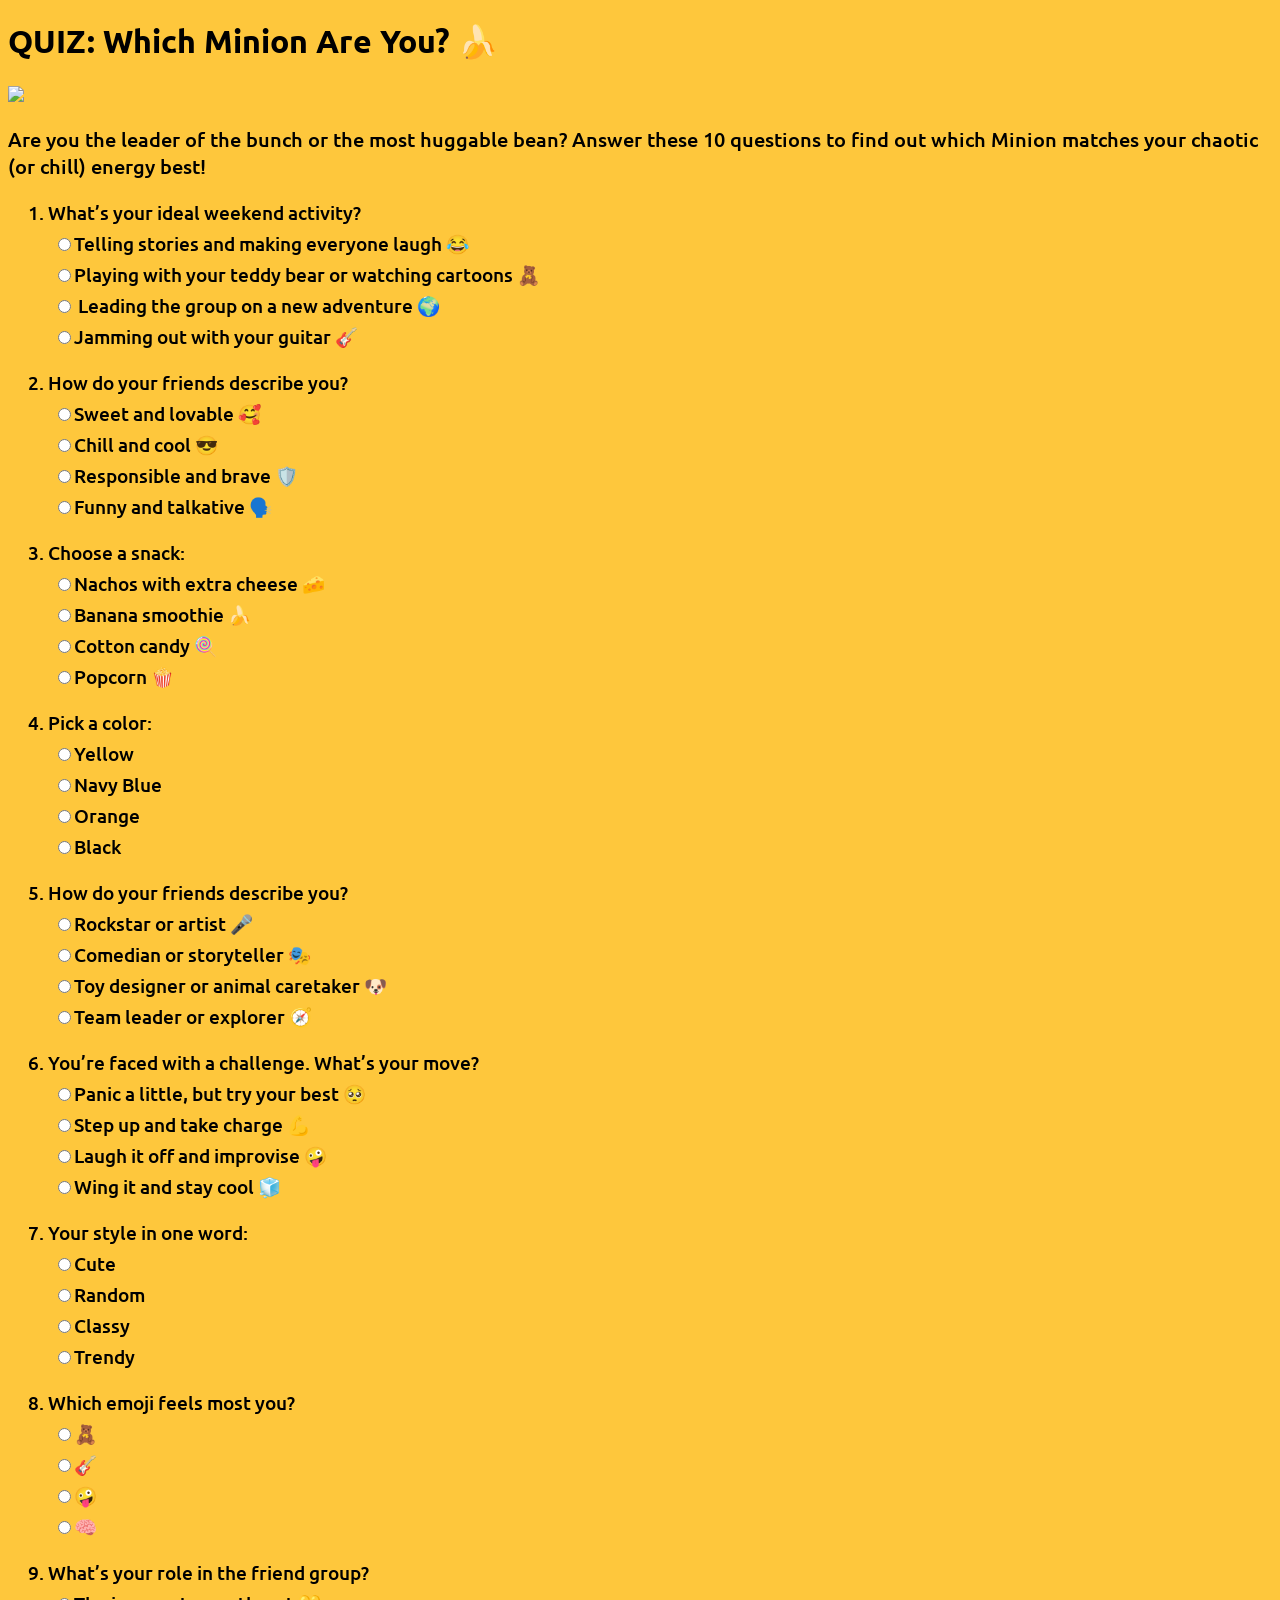
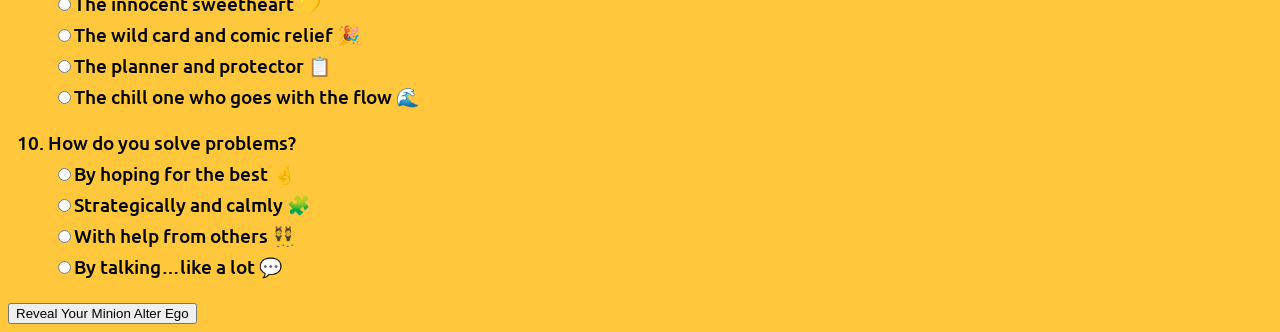
==== index.html @ 7ed749e5 "Rename l2elyas_quiz.html to index.html" ====
﻿<!DOCTYPE html>
<html lang="en">
<head>
<meta charset="UTF-8">
<title>Which Minion are you</title>  
<link rel="stylesheet" href="l2elyas_quiz.css">
<link rel="preconnect" href="https://fonts.googleapis.com">
<link rel="preconnect" href="https://fonts.gstatic.com" crossorigin>
<link href="https://fonts.googleapis.com/css2?family=Ubuntu:ital,wght@0,300;0,400;0,500;0,700;1,300;1,400;1,500;1,700&display=swap" rel="stylesheet">  
<style>
  /* this style just aligns answers vertically */
  label { display: block; }
  /* don't put your style here... add your own .css file */
</style>
</head>
<body>

<script src="https://student.cs.uwaterloo.ca/~cs100/js/cs100-s25-a2-quiz.js"></script>
<script>

/************************************************************************************
  For this quiz, you need to have a specific number of possible results (or outcomes)
  MODIFY THIS VALUE TO MATCH YOUR QUIZ
 ************************************************************************************/
  
  const num_results = 4
  
/************************************************************************************

 The only other "coding" you have to do is establish the weights for each of your
 results for each possible question AND answer combination.
 
 REMEMBER! in Computer Science we start counting at zero (0), so:
 * if you have four possible results, they will be r0, r1, r2, r3
 * similarly, the first question will be q0, then q1, q2, etc.
 * and for each question, there will be answer a0, then a1, a2, etc.
 
 Putting that all together, we use the following notation:
 
 qXaYrZ determines how:
 * result rZ's score is affected if the user picks
 * answer aY on
 * question qX
 
 This is known as the "weight" of rZ if answer aY is picked on question qX
 
 so q0a2r3 corresponds to result r3's weight if answer a2 is picked on question q0
 
 You will need to populate an "array", with all of the possible weights:
 
 We recommend you establish a range of weights such as 0...5 or -10...10
 A HIGH value means that the result is MORE likely to answer the question that way
 A LOW  value means the result is LESS likely to answer the question that way.
 
 Example: if your results are animals (e.g., Which animal are you most like?)
 and the results are r0: Tiger, r1: Penguin, r2: Bear
 and the question is:
 q0: Where would you prefer to hang out?
     a0: The jungle
     a1: Antarctica
 
 For a0: the jungle, we'll assign Tiger: 5, Penguin: 0, Bear: 2
 For a1: Antarctica, we'll assign Tiger: 0, Penguin: 5, Bear: 3
 
 Note that the number of possible answers does NOT need to match the number of
 possible results.
 
 Also, you don't have to put all results as "extremes". A bear would probably prefer
 the Antarctic, but could be okay in the jungle.
 
 The weights for q0a0 are given as: [a0q0r0, a0q0r1, a0q0r2] e.g.,  [5, 0, 2]
 The weights for q0a1 are: [a0q1r0, a0q1r1, a0q1r2] e.g., [0, 5, 3]
 
 Putting them together, the weights for all of q0 are:
 
 [[a0q0r0, a0q0r1, a0q0r2], [a0q1r0, a0q1r1, a0q1r2]] e.g., [[0, 5, 3], [5, 0, 2]]
 
 You will create a massive array with all of the question/answer/result possibilities
 
var weights = [
  [[q0a0r0, q0a0r1, q0a0r2, ...], [q0a1r0, q0a1r1, ...], [q0a2r0, ...], [...]],
  [[q1a0r0, q1a0r1, q1a0r2, ...], [q1a1r0, q1a1r1, ...], [...]],
  [[...], [...], [...]],
  [[...], [...], [...]]
]

 Common mistake to avoid: messing up your commas and your square brackets
 PRO TIP: put commas after everything UNLESS the next "thing" is a closing ]
 
 If nothing is happening, you may have a syntax error. 
 In Chrome, you may get some debugging information.
 Try turning on "Developer Tools" [Ctrl-Shift-I] and click on the "Console" tab
 and look for errors 
 
*************************************************************************************/

// The Harry Potter weights: (you will replace these with your own)

const weights = [
	[[1, 0, 0, 5],[0, 0, 5, 1],[5, 1, 0, 0],[0, 5, 0, 0]],
	[[0, 0, 5, 1],[0, 5, 0, 0],[5, 1, 0, 0],[0, 0, 1, 5]],
	[[0, 0, 1, 5],[5, 1, 0, 0],[0, 0, 5, 1],[0, 5, 0, 0]], 
	[[0, 0, 5, 1],[5, 1, 0, 0],[0, 0, 0, 5],[0, 5, 0, 0]],
	[[0, 5, 0, 0],[0, 0, 0, 5],[0, 0, 5, 1],[5, 1, 0, 0]],
	[[1, 0, 5, 0],[5, 1, 0, 0],[0, 0, 0, 5],[0, 5, 0, 0]],
	[[0, 0, 5, 0],[0, 0, 0, 5],[5, 0, 0, 0],[0, 5, 0, 0]],
	[[0, 0, 5, 1],[0, 5, 0, 0],[0, 0, 0, 5],[5, 1, 0, 0]],
	[[0, 0, 5, 1],[0, 0, 0, 5],[5, 1, 0, 0],[0, 5, 0, 0]],
    [[0, 0, 1, 5],[5, 1, 0, 0],[0, 0, 5, 1],[0, 5, 0, 0]], 
];


/************************************************************************************
  Change the following from false to true to display all results at the start
  (useful for testing and styling your responses)
*************************************************************************************/

  var always_show = false

</script>

<!--

That was the JavaScript part, now for the HTML part.

A) FORMATTING YOUR QUESTION AND ANSWERS:
  
   For each question, you need the question itself, and then the answers, where the answers
   need to be given as:
   
   <label><input type="radio" name="qX" value="aY">Text for aY of qX</label>
   
   For example:
   
   <label><input type="radio" name="q0" value="a0">The jungle</label>
   <label><input type="radio" name="q0" value="a1">Antarctica</label>
   
   (you may add classes if you wish to style them and/or you can also style the input and label tags)
   
   IMPORTANT: the number of questions and the number of answers per question
              must match the weights you have defined above

B) PROVIDING A BUTTON TO CHECK THE RESULTS

   You need to add the attribute onclick="quiz()" to an element
   (typically a <button> but it could be anything)
   
   For example:
   
   <button type="button" onclick="quiz()">Find out what kind of animal you are...</button>
  
C) PROVIDING SECTIONS FOR PRESENTING THE RESULTS

  You need to have id's for the following elements:
  id="incomplete"
  id="result0", id="result1", etc.
  (typically a <div> but they can be anything)
  
  <div id="incomplete">You have not answered all of the questions!</div> 
  <div id="result0">You are a Tiger!</div>
  <div id="result1">You are a Penguin!</div>
  <div id="result2">You are a Bear!</div>

  Note that when the page loads, it hides all your results...
  ... _unless_ you've change always_show = true above...
  but there may be a flicker when the page loads and the results are hidden
  
  adding the style attribute "display: none;" to your result classes will prevent this
  For now, it has been added inline below
  (e.g., <div id="result0" style="display: none;">)
  
  

-->


<h1>QUIZ: Which Minion Are You? 🍌</h1>
<img src="20d9b12dc7bfbc6b9bc7fa9587ee6312-removebg-preview.png">
<p>Are you the leader of the bunch or the most huggable bean? Answer these 10 questions to find out which Minion matches your chaotic (or chill) energy best!

<ol>

<li>What’s your ideal weekend activity?

<label><input type="radio" name="q0" value="a0">Telling stories and making everyone laugh 😂</label>
<label><input type="radio" name="q0" value="a1">Playing with your teddy bear or watching cartoons 🧸</label>
<label><input type="radio" name="q0" value="a2"> Leading the group on a new adventure 🌍</label>
<label><input type="radio" name="q0" value="a3">Jamming out with your guitar 🎸</label>

<li>How do your friends describe you?

<label><input type="radio" name="q1" value="a0">Sweet and lovable 🥰</label>
<label><input type="radio" name="q1" value="a1">Chill and cool 😎</label>
<label><input type="radio" name="q1" value="a2">Responsible and brave 🛡️</label>
<label><input type="radio" name="q1" value="a3">Funny and talkative 🗣️</label>

<li>Choose a snack:

<label><input type="radio" name="q2" value="a0">Nachos with extra cheese 🧀</label>
<label><input type="radio" name="q2" value="a1">Banana smoothie 🍌</label>
<label><input type="radio" name="q2" value="a2">Cotton candy 🍭</label>
<label><input type="radio" name="q2" value="a3">Popcorn 🍿</label>


<li>Pick a color:

<label><input type="radio" name="q3" value="a0">Yellow</label>
<label><input type="radio" name="q3" value="a1">Navy Blue</label>
<label><input type="radio" name="q3" value="a2">Orange</label>
<label><input type="radio" name="q3" value="a3">Black</label>

<li>How do your friends describe you?

<label><input type="radio" name="q4" value="a0">Rockstar or artist 🎤</label>
<label><input type="radio" name="q4" value="a1">Comedian or storyteller 🎭</label>
<label><input type="radio" name="q4" value="a2">Toy designer or animal caretaker 🐶</label>
<label><input type="radio" name="q4" value="a3">Team leader or explorer 🧭</label>

<li>You’re faced with a challenge. What’s your move?

<label><input type="radio" name="q5" value="a0">Panic a little, but try your best 🥺</label>
<label><input type="radio" name="q5" value="a1">Step up and take charge 💪</label>
<label><input type="radio" name="q5" value="a2">Laugh it off and improvise 🤪</label>
<label><input type="radio" name="q5" value="a3">Wing it and stay cool 🧊</label>

<li>Your style in one word:

<label><input type="radio" name="q6" value="a0">Cute</label>
<label><input type="radio" name="q6" value="a1">Random</label>
<label><input type="radio" name="q6" value="a2">Classy</label>
<label><input type="radio" name="q6" value="a3">Trendy</label>

<li>Which emoji feels most you?
<label><input type="radio" name="q7" value="a0">🧸</label>
<label><input type="radio" name="q7" value="a1">🎸</label>
<label><input type="radio" name="q7" value="a2">🤪</label>
<label><input type="radio" name="q7" value="a3">🧠</label>

<li>What’s your role in the friend group?

<label><input type="radio" name="q8" value="a0">The innocent sweetheart 💛</label>
<label><input type="radio" name="q8" value="a1">The wild card and comic relief 🎉</label>
<label><input type="radio" name="q8" value="a2">The planner and protector 📋</label>
<label><input type="radio" name="q8" value="a3">The chill one who goes with the flow 🌊</label>

<li>How do you solve problems?

<label><input type="radio" name="q9" value="a0">By hoping for the best 🤞</label>
<label><input type="radio" name="q9" value="a1">Strategically and calmly 🧩</label>
<label><input type="radio" name="q9" value="a2">With help from others 👯</label>
<label><input type="radio" name="q9" value="a3">By talking…like a lot 💬</label>

</ol>

<button type="button" onclick="quiz()">Reveal Your Minion Alter Ego</button>

<div id="incomplete" style="display: none;">
You have not answered all of the questions yet.
</div>

<div id="result0" style="display: none;">
<h2>🍌 Kevin – The Leader</h2>
<p>You’re Kevin, the tall, responsible, and courageous Minion! You always try to keep things under control, especially when your friends get a little too chaotic. Deep down, you care a lot, even if you act like the "mom friend" of the group.
<p><strong>Strengths</strong>: Leadership, bravery, loyalty
<p><strong>Weakness</strong>: Overthinking, bossy moments
<img src="wall-murals-minion-kevin.jpg-removebg-preview.png" class="image">
</div>

<div id="result1" style="display: none;">
<h2>🎸 Stuart – The Cool One</h2>
<p>You’re Stuart, the one with major chill vibes. You’ve got talent, style, and a mischievous side. You prefer to stay out of drama, but when the moment calls for it, you bring the fun and the guitar solo.
<p><strong>Strengths</strong>: Creativity, confidence, humor
<p><strong>Weakness</strong>: Laziness, easily distracted
<img src="Stuart_with_guitar-removebg-preview.png" class="image">
</div>


<div id="result2" style="display: none;">
<h2>🧸 Bob – The Sweetheart</h2>
<p>You’re Bob, the softest cinnamon roll of the squad. You’re kind-hearted, adorable, and have a deep love for life (and teddy bears). Everyone wants to protect you, but you’re braver than you look.
<p><strong>Strengths</strong>: Kindness, empathy, optimism
<p><strong>Weakness</strong>: Naïve, emotional
<img src="Bob_Bear_27s-removebg-preview.png" class="image">
</div>

<div id="result3" style="display: none;">
<h2>🤪 Otto – The Goofball</h2>
<p>You’re Otto, the energetic new kid who talks a lot. You might get sidetracked easily, but your joy and humor are contagious. You’re lovable, chaotic, and never afraid to be yourself—even if it’s a little weird.
<p><strong>Strengths</strong>: Enthusiasm, storytelling, loyalty
<p><strong>Weakness</strong>:Always rambling, clumsy
<img src="i_love_gru_otto_the_minion_by_tryfonasgogos_dhrnqag-fullview-removebg-preview.png" class="image">
</div>



</body>
</html>
---- l2elyas_quiz.css ----
body {
	background-color: #fec73c;
	font-family: "Ubuntu", sans-serif;
	font-weight: 500;
	font-style: normal;
	text-align: auto;
}

img{
	width: 40%;
}

li{
	margin-bottom: 20px;
	font-size:14pt;
}
label{
	margin: 5px;
}


h2{
	font-size:20pt;
}

p{
	font-size:15pt;
}



.quiz {
	width: fit-content;
	margin: 0 auto;
	text-align: left;
}

.margin{
	margin-top: 30px;
	margin-bottom: 30px;
	font-size: 14pt;
}



.image{
	width: 40%;
	margin-right;auto;
}
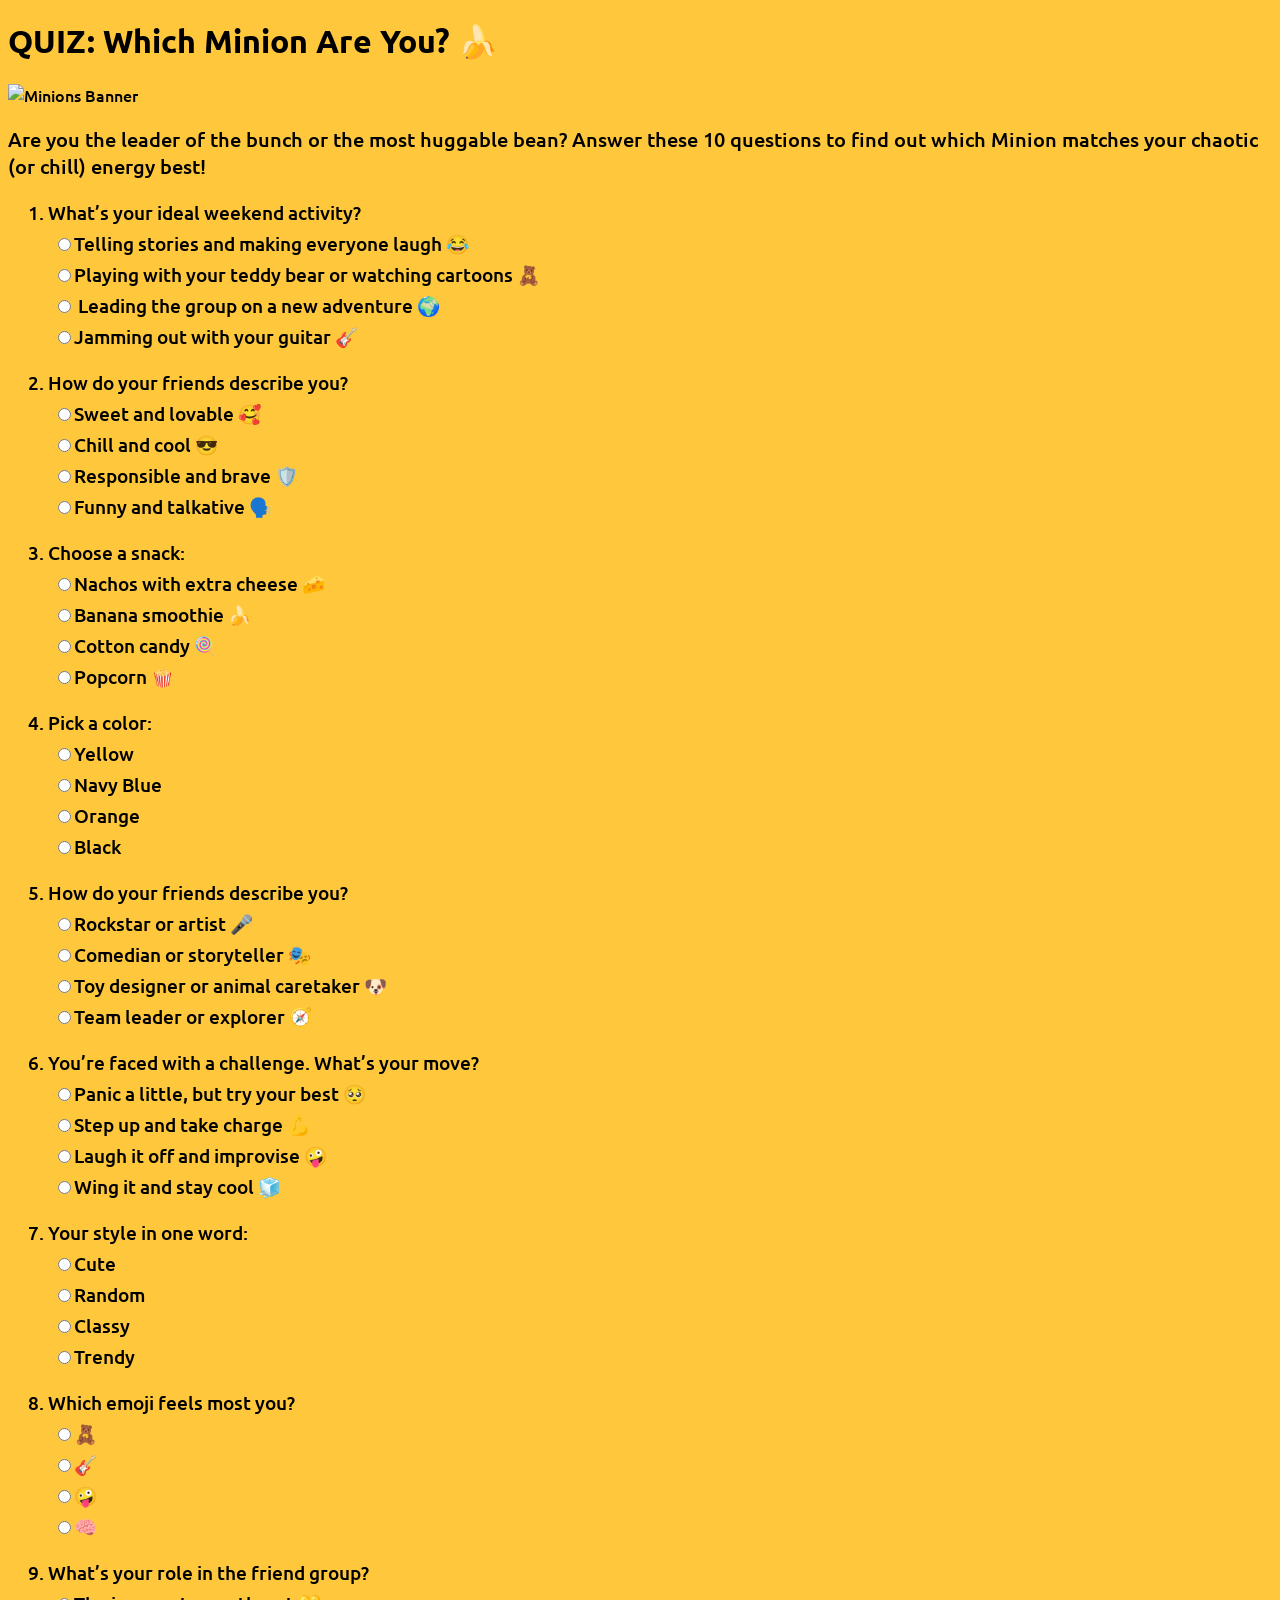
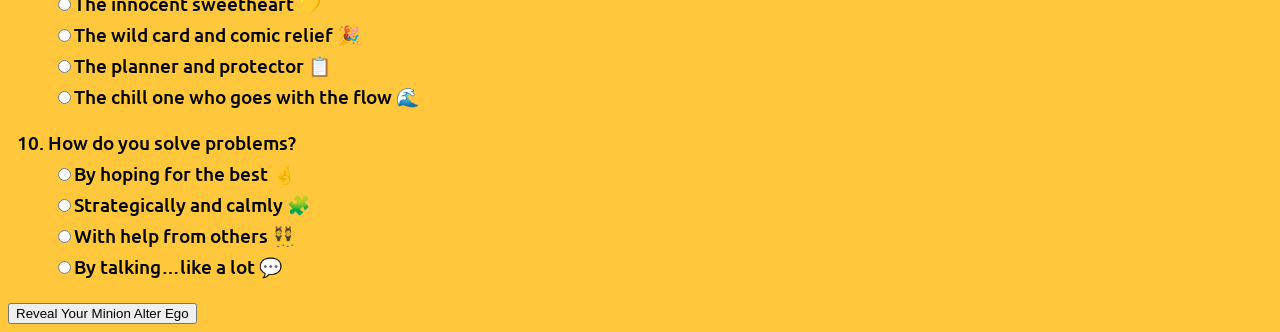
==== commit a1598f3f: "Update index.html Updated image preview" ====
--- a/index.html
+++ b/index.html
@@ -8,174 +8,26 @@
 <link rel="preconnect" href="https://fonts.gstatic.com" crossorigin>
 <link href="https://fonts.googleapis.com/css2?family=Ubuntu:ital,wght@0,300;0,400;0,500;0,700;1,300;1,400;1,500;1,700&display=swap" rel="stylesheet">  
 <style>
-  /* this style just aligns answers vertically */
   label { display: block; }
-  /* don't put your style here... add your own .css file */
-</style>
+\</style>
 </head>
 <body>
 
 <script src="https://student.cs.uwaterloo.ca/~cs100/js/cs100-s25-a2-quiz.js"></script>
 <script>
 
-/************************************************************************************
-  For this quiz, you need to have a specific number of possible results (or outcomes)
-  MODIFY THIS VALUE TO MATCH YOUR QUIZ
- ************************************************************************************/
+
   
   const num_results = 4
-  
-/************************************************************************************
 
- The only other "coding" you have to do is establish the weights for each of your
- results for each possible question AND answer combination.
- 
- REMEMBER! in Computer Science we start counting at zero (0), so:
- * if you have four possible results, they will be r0, r1, r2, r3
- * similarly, the first question will be q0, then q1, q2, etc.
- * and for each question, there will be answer a0, then a1, a2, etc.
- 
- Putting that all together, we use the following notation:
- 
- qXaYrZ determines how:
- * result rZ's score is affected if the user picks
- * answer aY on
- * question qX
- 
- This is known as the "weight" of rZ if answer aY is picked on question qX
- 
- so q0a2r3 corresponds to result r3's weight if answer a2 is picked on question q0
- 
- You will need to populate an "array", with all of the possible weights:
- 
- We recommend you establish a range of weights such as 0...5 or -10...10
- A HIGH value means that the result is MORE likely to answer the question that way
- A LOW  value means the result is LESS likely to answer the question that way.
- 
- Example: if your results are animals (e.g., Which animal are you most like?)
- and the results are r0: Tiger, r1: Penguin, r2: Bear
- and the question is:
- q0: Where would you prefer to hang out?
-     a0: The jungle
-     a1: Antarctica
- 
- For a0: the jungle, we'll assign Tiger: 5, Penguin: 0, Bear: 2
- For a1: Antarctica, we'll assign Tiger: 0, Penguin: 5, Bear: 3
- 
- Note that the number of possible answers does NOT need to match the number of
- possible results.
- 
- Also, you don't have to put all results as "extremes". A bear would probably prefer
- the Antarctic, but could be okay in the jungle.
- 
- The weights for q0a0 are given as: [a0q0r0, a0q0r1, a0q0r2] e.g.,  [5, 0, 2]
- The weights for q0a1 are: [a0q1r0, a0q1r1, a0q1r2] e.g., [0, 5, 3]
- 
- Putting them together, the weights for all of q0 are:
- 
- [[a0q0r0, a0q0r1, a0q0r2], [a0q1r0, a0q1r1, a0q1r2]] e.g., [[0, 5, 3], [5, 0, 2]]
- 
- You will create a massive array with all of the question/answer/result possibilities
- 
-var weights = [
-  [[q0a0r0, q0a0r1, q0a0r2, ...], [q0a1r0, q0a1r1, ...], [q0a2r0, ...], [...]],
-  [[q1a0r0, q1a0r1, q1a0r2, ...], [q1a1r0, q1a1r1, ...], [...]],
-  [[...], [...], [...]],
-  [[...], [...], [...]]
-]
-
- Common mistake to avoid: messing up your commas and your square brackets
- PRO TIP: put commas after everything UNLESS the next "thing" is a closing ]
- 
- If nothing is happening, you may have a syntax error. 
- In Chrome, you may get some debugging information.
- Try turning on "Developer Tools" [Ctrl-Shift-I] and click on the "Console" tab
- and look for errors 
- 
-*************************************************************************************/
-
-// The Harry Potter weights: (you will replace these with your own)
-
-const weights = [
-	[[1, 0, 0, 5],[0, 0, 5, 1],[5, 1, 0, 0],[0, 5, 0, 0]],
-	[[0, 0, 5, 1],[0, 5, 0, 0],[5, 1, 0, 0],[0, 0, 1, 5]],
-	[[0, 0, 1, 5],[5, 1, 0, 0],[0, 0, 5, 1],[0, 5, 0, 0]], 
-	[[0, 0, 5, 1],[5, 1, 0, 0],[0, 0, 0, 5],[0, 5, 0, 0]],
-	[[0, 5, 0, 0],[0, 0, 0, 5],[0, 0, 5, 1],[5, 1, 0, 0]],
-	[[1, 0, 5, 0],[5, 1, 0, 0],[0, 0, 0, 5],[0, 5, 0, 0]],
-	[[0, 0, 5, 0],[0, 0, 0, 5],[5, 0, 0, 0],[0, 5, 0, 0]],
-	[[0, 0, 5, 1],[0, 5, 0, 0],[0, 0, 0, 5],[5, 1, 0, 0]],
-	[[0, 0, 5, 1],[0, 0, 0, 5],[5, 1, 0, 0],[0, 5, 0, 0]],
-    [[0, 0, 1, 5],[5, 1, 0, 0],[0, 0, 5, 1],[0, 5, 0, 0]], 
-];
-
-
-/************************************************************************************
-  Change the following from false to true to display all results at the start
-  (useful for testing and styling your responses)
-*************************************************************************************/
 
   var always_show = false
 
 </script>
 
-<!--
-
-That was the JavaScript part, now for the HTML part.
-
-A) FORMATTING YOUR QUESTION AND ANSWERS:
-  
-   For each question, you need the question itself, and then the answers, where the answers
-   need to be given as:
-   
-   <label><input type="radio" name="qX" value="aY">Text for aY of qX</label>
-   
-   For example:
-   
-   <label><input type="radio" name="q0" value="a0">The jungle</label>
-   <label><input type="radio" name="q0" value="a1">Antarctica</label>
-   
-   (you may add classes if you wish to style them and/or you can also style the input and label tags)
-   
-   IMPORTANT: the number of questions and the number of answers per question
-              must match the weights you have defined above
-
-B) PROVIDING A BUTTON TO CHECK THE RESULTS
-
-   You need to add the attribute onclick="quiz()" to an element
-   (typically a <button> but it could be anything)
-   
-   For example:
-   
-   <button type="button" onclick="quiz()">Find out what kind of animal you are...</button>
-  
-C) PROVIDING SECTIONS FOR PRESENTING THE RESULTS
-
-  You need to have id's for the following elements:
-  id="incomplete"
-  id="result0", id="result1", etc.
-  (typically a <div> but they can be anything)
-  
-  <div id="incomplete">You have not answered all of the questions!</div> 
-  <div id="result0">You are a Tiger!</div>
-  <div id="result1">You are a Penguin!</div>
-  <div id="result2">You are a Bear!</div>
-
-  Note that when the page loads, it hides all your results...
-  ... _unless_ you've change always_show = true above...
-  but there may be a flicker when the page loads and the results are hidden
-  
-  adding the style attribute "display: none;" to your result classes will prevent this
-  For now, it has been added inline below
-  (e.g., <div id="result0" style="display: none;">)
-  
-  
-
--->
-
 
 <h1>QUIZ: Which Minion Are You? 🍌</h1>
-<img src="20d9b12dc7bfbc6b9bc7fa9587ee6312-removebg-preview.png">
+<img src="https://githubusercontent.com" alt="Minions Banner">
 <p>Are you the leader of the bunch or the most huggable bean? Answer these 10 questions to find out which Minion matches your chaotic (or chill) energy best!
 
 <ol>
@@ -263,7 +115,7 @@
 <p>You’re Kevin, the tall, responsible, and courageous Minion! You always try to keep things under control, especially when your friends get a little too chaotic. Deep down, you care a lot, even if you act like the "mom friend" of the group.
 <p><strong>Strengths</strong>: Leadership, bravery, loyalty
 <p><strong>Weakness</strong>: Overthinking, bossy moments
-<img src="wall-murals-minion-kevin.jpg-removebg-preview.png" class="image">
+<img src="https://githubusercontent.com" class="image" alt="Kevin">
 </div>
 
 <div id="result1" style="display: none;">
@@ -271,7 +123,7 @@
 <p>You’re Stuart, the one with major chill vibes. You’ve got talent, style, and a mischievous side. You prefer to stay out of drama, but when the moment calls for it, you bring the fun and the guitar solo.
 <p><strong>Strengths</strong>: Creativity, confidence, humor
 <p><strong>Weakness</strong>: Laziness, easily distracted
-<img src="Stuart_with_guitar-removebg-preview.png" class="image">
+<img src="https://githubusercontent.com" class="image" alt="Stuart">
 </div>
 
 
@@ -280,7 +132,7 @@
 <p>You’re Bob, the softest cinnamon roll of the squad. You’re kind-hearted, adorable, and have a deep love for life (and teddy bears). Everyone wants to protect you, but you’re braver than you look.
 <p><strong>Strengths</strong>: Kindness, empathy, optimism
 <p><strong>Weakness</strong>: Naïve, emotional
-<img src="Bob_Bear_27s-removebg-preview.png" class="image">
+<img src="https://githubusercontent.com" class="image" alt="Bob">
 </div>
 
 <div id="result3" style="display: none;">
@@ -288,7 +140,7 @@
 <p>You’re Otto, the energetic new kid who talks a lot. You might get sidetracked easily, but your joy and humor are contagious. You’re lovable, chaotic, and never afraid to be yourself—even if it’s a little weird.
 <p><strong>Strengths</strong>: Enthusiasm, storytelling, loyalty
 <p><strong>Weakness</strong>:Always rambling, clumsy
-<img src="i_love_gru_otto_the_minion_by_tryfonasgogos_dhrnqag-fullview-removebg-preview.png" class="image">
+<img src="https://githubusercontent.com" class="image" alt="Otto">
 </div>
 
 
